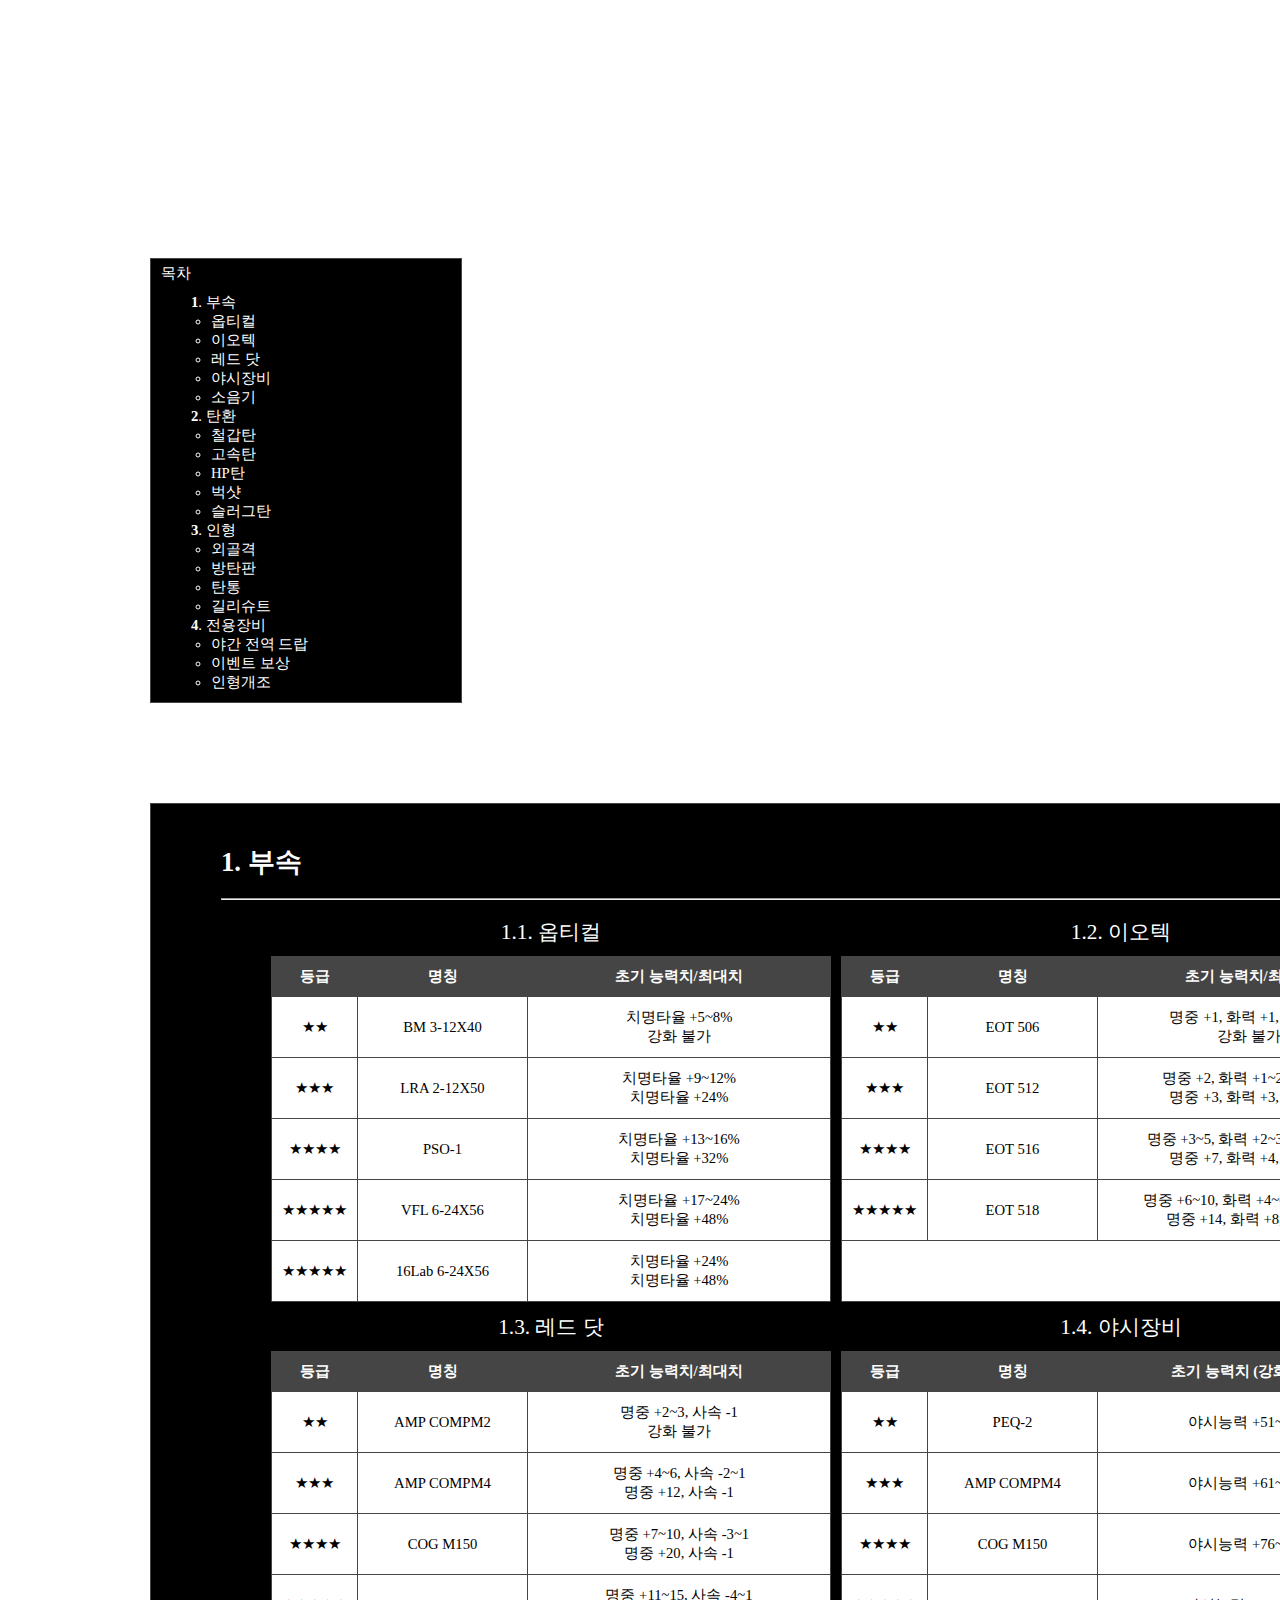
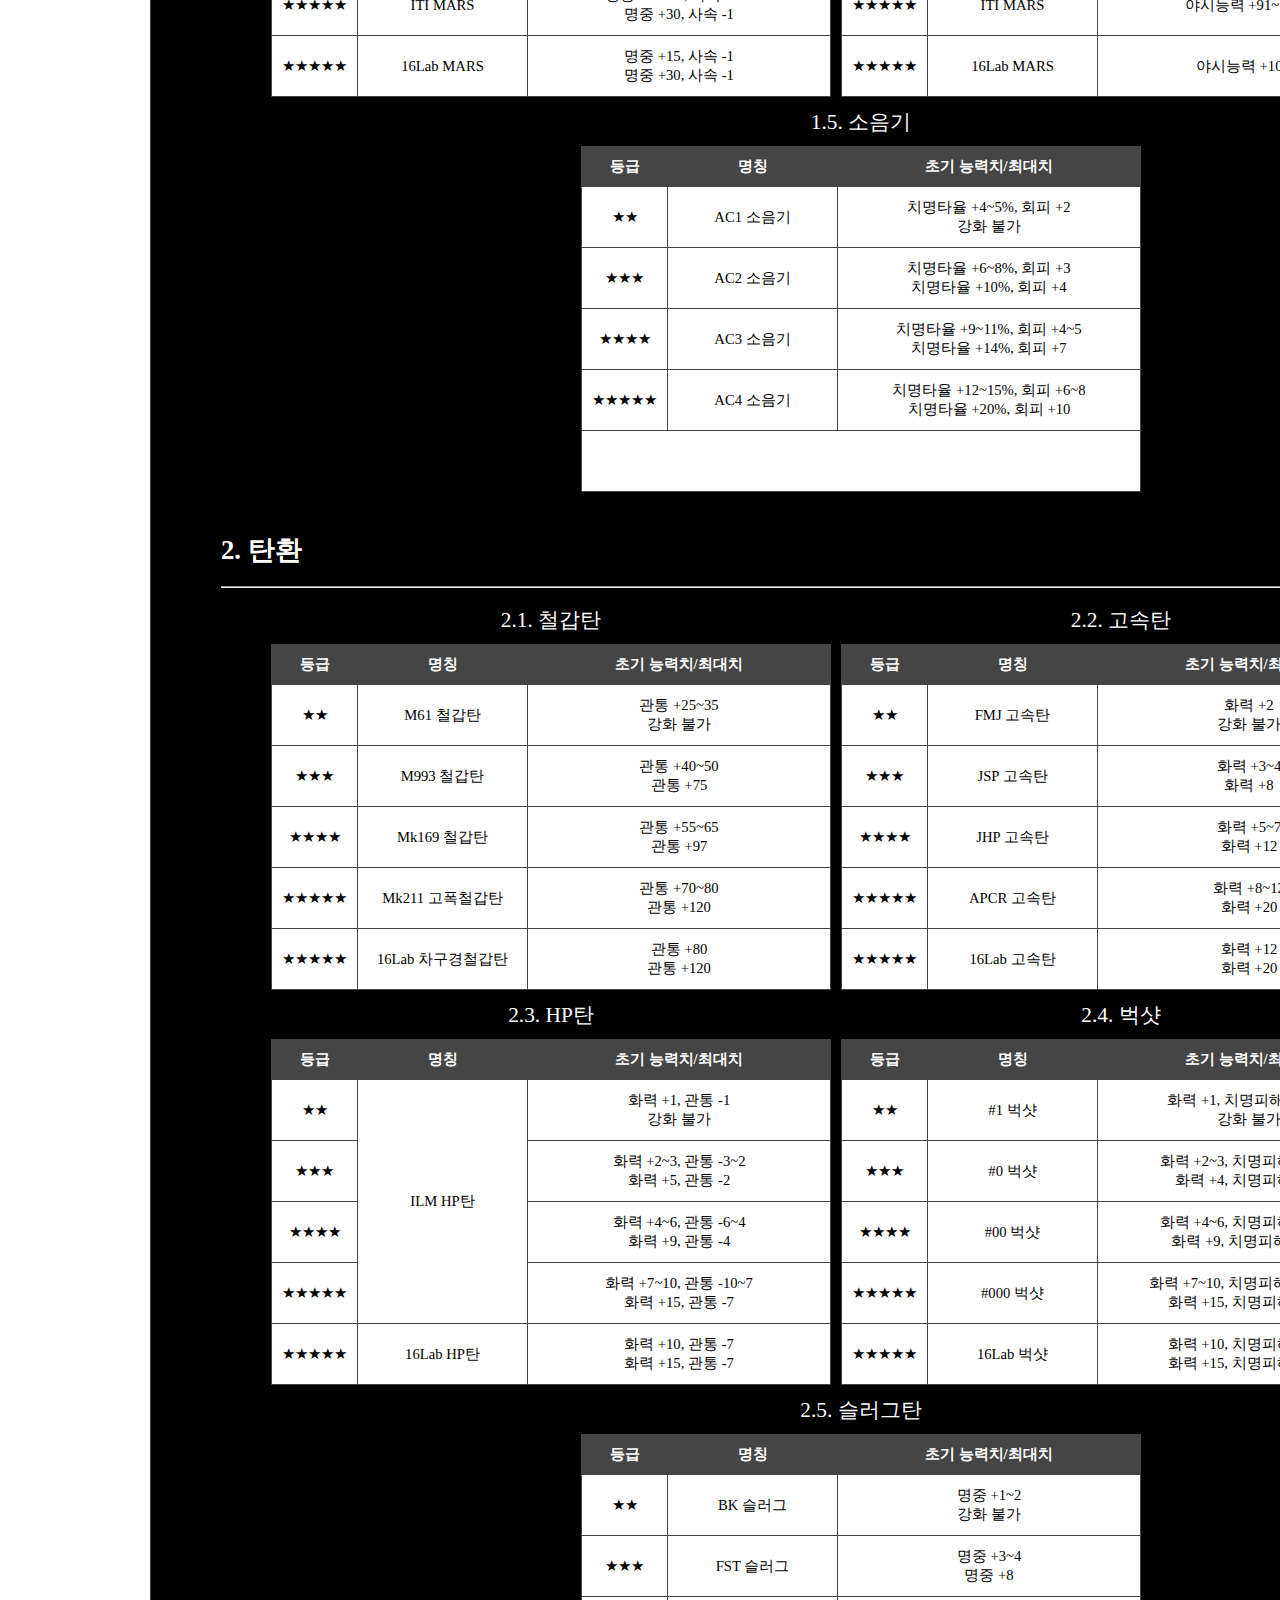
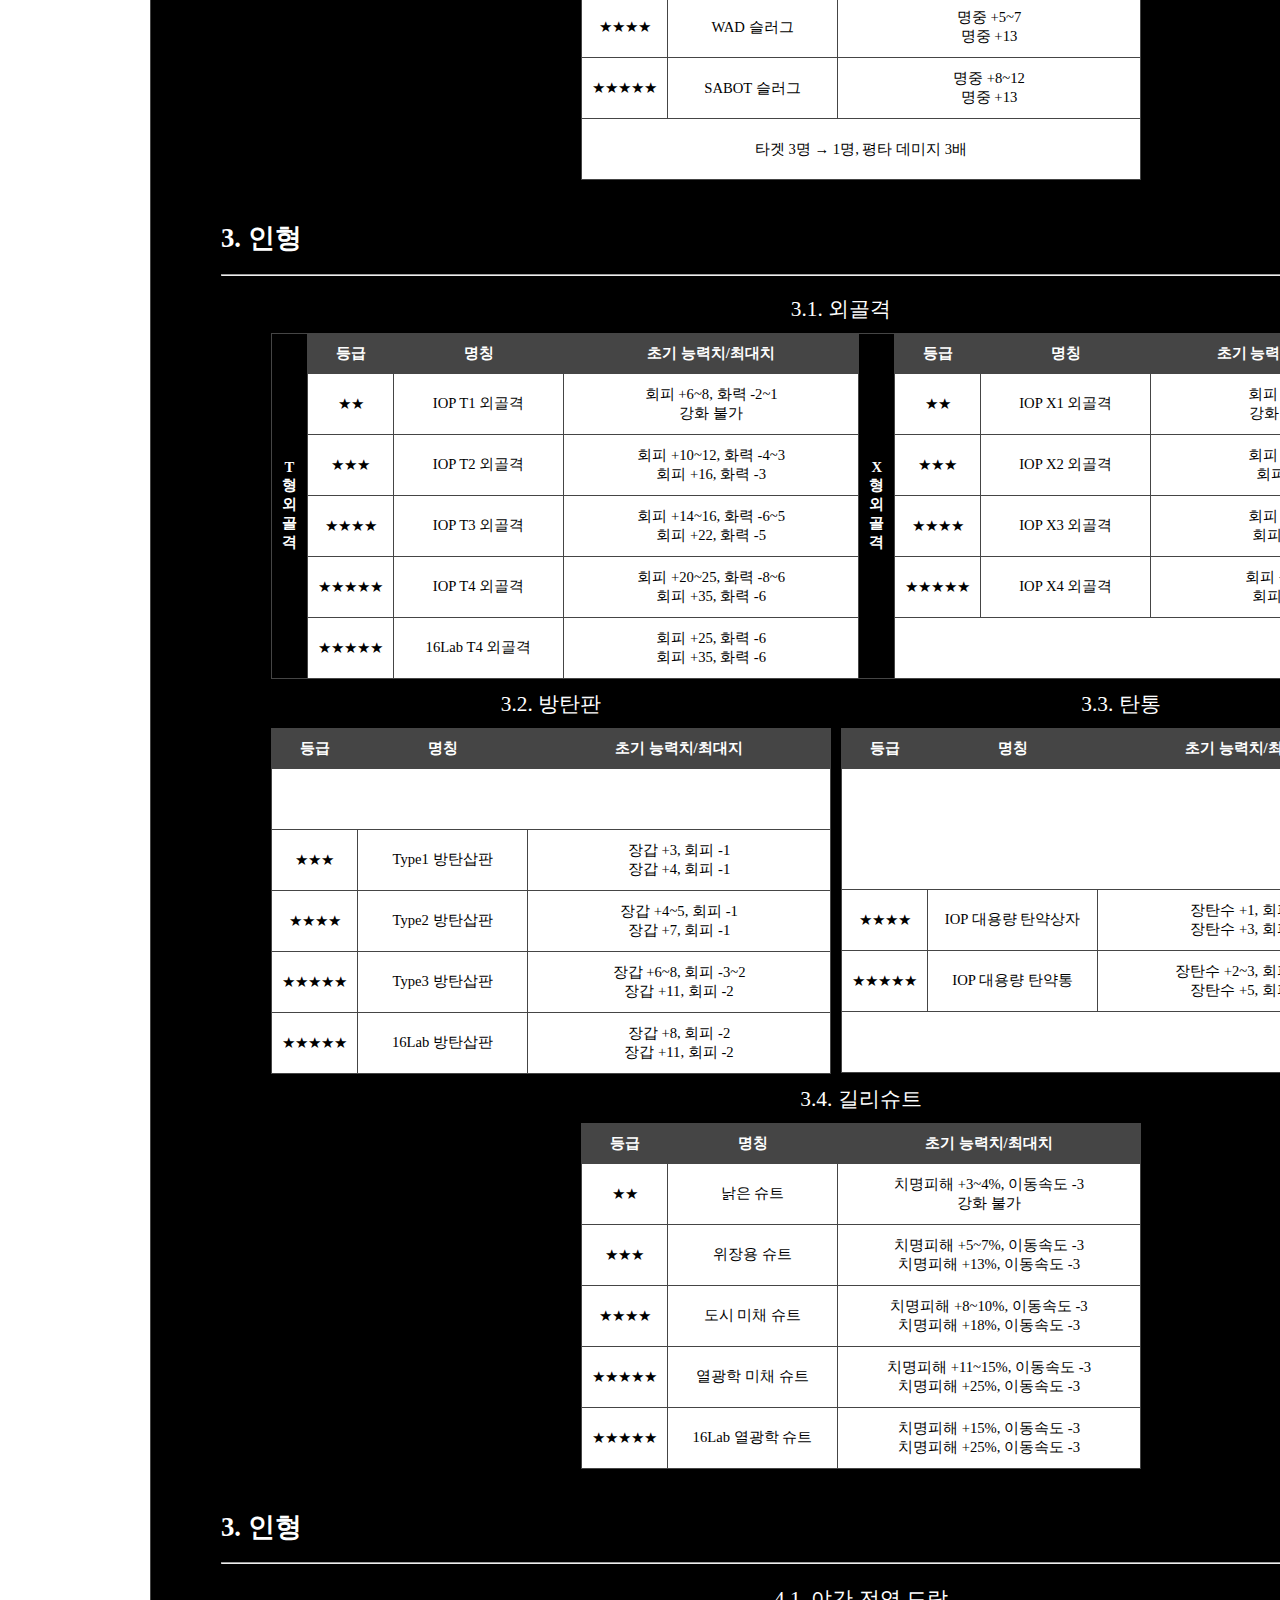
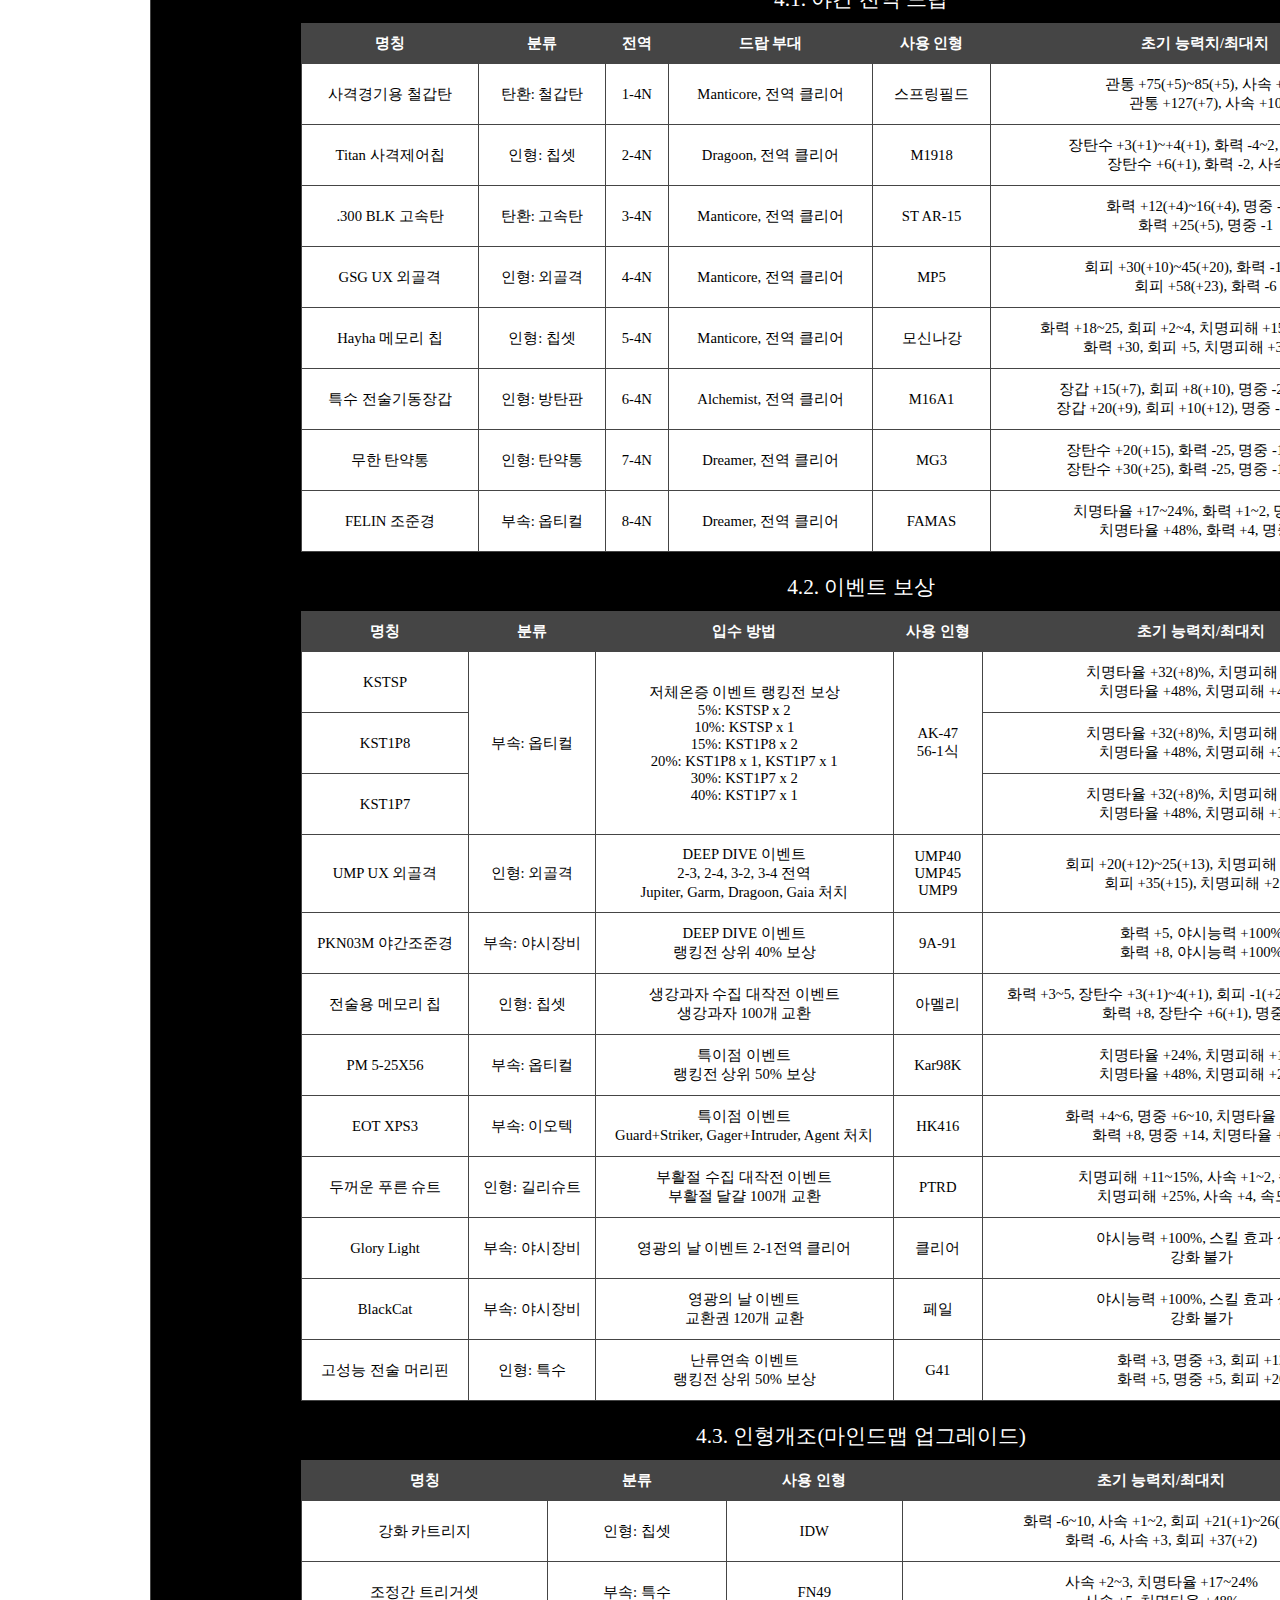
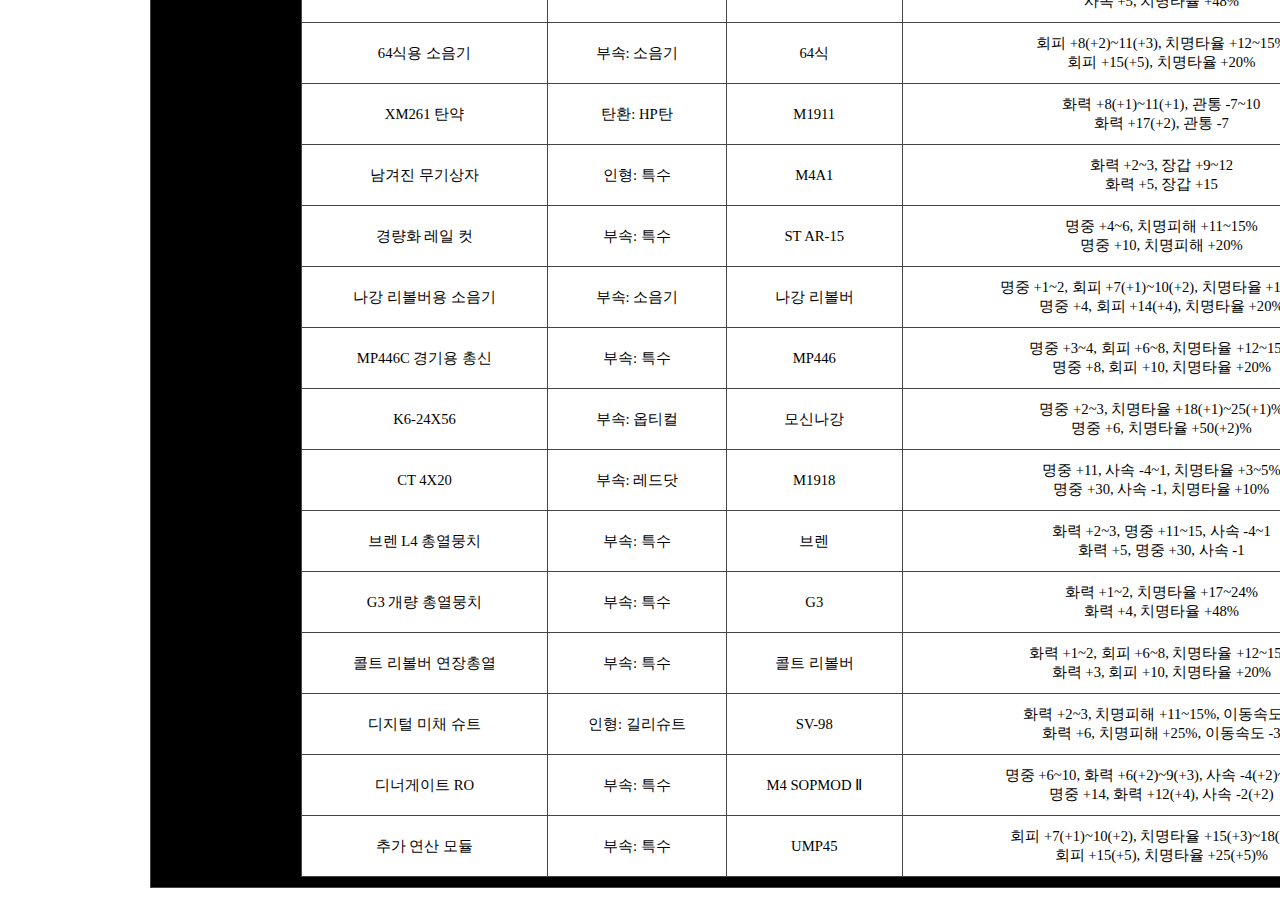
==== src/equip.html @ 1b208172 "Update equip.html" ====
<!DOCTYPE html>
<html>
  <head>
    <title>장비</title>
    <link type="text/css" rel="stylesheet" href="basic.css">
    <link type="text/css" rel="stylesheet" href="frame.css">
    <style>
      table {
        width: 560px;
        margin 10px 30px 10px 30px;
      }
      th.rarity {
        width: 30px;
      }
      th.name {
        width: 150px;
      }
      td {
        height: 40px;
      }
      caption {
        font-size: 16pt;
        tex-align: center;
        caption-side: top;
        padding: 10px;
      }
    </style>
  </head>
  <body>
    <header>
      <a href="https://dlsgk147.github.io/index.html"><img src="https://raw.githubusercontent.com/dlsgk147/dlsgk147.github.io/master/image/title_logo.png" alt=""></a>
    </header>
    <section id="menu">
      <ol>
        <li><a href="https://dlsgk147.github.io/src/info.html">기본 정보</a></li>
        <li><a href="https://dlsgk147.github.io/src/tdoll.html">전술인형</a></li>
        <li><a href="https://dlsgk147.github.io/src/equip.html">장비</a></li>
        <li><a href="https://dlsgk147.github.io/src/fairy.html">요정</a></li>
        <li><a href="https://dlsgk147.github.io/src/hoc.html">중장비부대</a></li>
        <li><a href="https://dlsgk147.github.io/src/manufacture.html">인형제조/장비제조</a></li>
     </ol>
    </section>
    <div id="index">
      목차
      <ol class="list" style="list-style-type: none;">
        <li><a href="#annex">1</a>. 부속</li>
          <ul class="sublist">
            <li>옵티컬</li>
            <li>이오텍</li>
            <li>레드 닷</li>
            <li>야시장비</li>
            <li>소음기</li>
          </ul>
        <li><a href="#ammunition">2</a>. 탄환</li>
          <ul class="sublist">
            <li>철갑탄</li>
            <li>고속탄</li>
            <li>HP탄</li>
            <li>벅샷</li>
            <li>슬러그탄</li>
          </ul>
        <li><a href="#doll">3</a>. 인형</li>
          <ul class="sublist">
            <li>외골격</li>
            <li>방탄판</li>
            <li>탄통</li>
            <li>길리슈트</li>
          </ul>
        <li><a href="#exclusive">4</a>. 전용장비</li>
          <ul class="sublist">
            <li>야간 전역 드랍</li>
            <li>이벤트 보상</li>
            <li>인형개조</li>
          </ul>
      </ol>
    </div>
    <div class="menu">
      <h1 id="annex"><a href="#index" style="font-size: 20pt;">1</a>. 부속</h1>
      <hr>
      <table style="float: left;">
        <caption>1.1. 옵티컬</caption>
        <tr>
          <th class="rarity">등급</th>
          <th class="name">명칭</th>
          <th>초기 능력치/최대치</th>
        </tr>
        <tr>
          <td>★★</td>
          <td>BM 3-12X40</td>
          <td>
            치명타율 +5~8%</br>
            강화 불가
          </td>
        </tr>
        <tr>
          <td>★★★</td>
          <td>LRA 2-12X50</td>
          <td>
            치명타율 +9~12%</br>
            치명타율 +24%
          </td>
        </tr>
        <tr>
          <td>★★★★</td>
          <td>PSO-1</td>
          <td>
            치명타율 +13~16%</br>
            치명타율 +32%
          </td>
        </tr>
        <tr>
          <td>★★★★★</td>
          <td>VFL 6-24X56</td>
          <td>
            치명타율 +17~24%</br>
            치명타율 +48%
          </td>
        </tr>
        <tr>
          <td>★★★★★</td>
          <td>16Lab 6-24X56</td>
          <td>
            치명타율 +24%</br>
            치명타율 +48%
          </td>
        </tr>
      </table>
      <table>
        <caption>1.2. 이오텍</caption>
        <tr>
          <th class="rarity">등급</th>
          <th class="name">명칭</th>
          <th>초기 능력치/최대치</th>
        </tr>
        <tr>
          <td>★★</td>
          <td>EOT 506</td>
          <td>
            명중 +1, 화력 +1, 사속 -1</br>
            강화 불가
          </td>
        </tr>
        <tr>
          <td>★★★</td>
          <td>EOT 512</td>
          <td>
            명중 +2, 화력 +1~2, 사속 -2</br>
            명중 +3, 화력 +3, 사속 -2
          </td>
        </tr>
        <tr>
          <td>★★★★</td>
          <td>EOT 516</td>
          <td>
            명중 +3~5, 화력 +2~3, 사속 -4~3</br>
            명중 +7, 화력 +4, 사속 -3
          </td>
        </tr>
        <tr>
          <td>★★★★★</td>
          <td>EOT 518</td>
          <td>
            명중 +6~10, 화력 +4~6, 사속 -6~4</br>
            명중 +14, 화력 +8, 사속 -4
          </td>
        </tr>
        <tr>
          <td colspan="3"></td>
        </tr>
      </table>
      <table style="clear: both; float: left;">
        <caption>1.3. 레드 닷</caption>
        <tr>
          <th class="rarity">등급</th>
          <th class="name">명칭</th>
          <th>초기 능력치/최대치</th>
        </tr>
        <tr>
          <td>★★</td>
          <td>AMP COMPM2</td>
          <td>
            명중 +2~3, 사속 -1</br>
            강화 불가
          </td>
        </tr>
        <tr>
          <td>★★★</td>
          <td>AMP COMPM4</td>
          <td>
            명중 +4~6, 사속 -2~1</br>
            명중 +12, 사속 -1
          </td>
        </tr>
        <tr>
          <td>★★★★</td>
          <td>COG M150</td>
          <td>
            명중 +7~10, 사속 -3~1</br>
            명중 +20, 사속 -1
          </td>
        </tr>
        <tr>
          <td>★★★★★</td>
          <td>ITI MARS</td>
          <td>
            명중 +11~15, 사속 -4~1</br>
            명중 +30, 사속 -1
          </td>
        </tr>
        <tr>
          <td>★★★★★</td>
          <td>16Lab MARS</td>
          <td>
            명중 +15, 사속 -1</br>
            명중 +30, 사속 -1
          </td>
        </tr>
      </table>
      <table>
        <caption>1.4. 야시장비</caption>
        <tr>
          <th class="rarity">등급</th>
          <th class="name">명칭</th>
          <th>초기 능력치 (강화 불가)</th>
        </tr>
        <tr>
          <td>★★</td>
          <td>PEQ-2</td>
          <td>
            야시능력 +51~55%
          </td>
        </tr>
        <tr>
          <td>★★★</td>
          <td>AMP COMPM4</td>
          <td>
            야시능력 +61~70%
          </td>
        </tr>
        <tr>
          <td>★★★★</td>
          <td>COG M150</td>
          <td>
            야시능력 +76~85%
          </td>
        </tr>
        <tr>
          <td>★★★★★</td>
          <td>ITI MARS</td>
          <td>
            야시능력 +91~100%
          </td>
        </tr>
        <tr>
          <td>★★★★★</td>
          <td>16Lab MARS</td>
          <td>
            야시능력 +100%
          </td>
        </tr>
      </table>
      <table style="clear: both; position: relative; margin: 0 auto;">
        <caption>1.5. 소음기</caption>
        <tr>
          <th class="rarity">등급</th>
          <th class="name">명칭</th>
          <th>초기 능력치/최대치</th>
        </tr>
        <tr>
          <td>★★</td>
          <td>AC1 소음기</td>
          <td>
            치명타율 +4~5%, 회피 +2</br>
            강화 불가
          </td>
        </tr>
        <tr>
          <td>★★★</td>
          <td>AC2 소음기</td>
          <td>
            치명타율 +6~8%, 회피 +3</br>
            치명타율 +10%, 회피 +4
          </td>
        </tr>
        <tr>
          <td>★★★★</td>
          <td>AC3 소음기</td>
          <td>
            치명타율 +9~11%, 회피 +4~5</br>
            치명타율 +14%, 회피 +7
          </td>
        </tr>
        <tr>
           <td>★★★★★</td>
          <td>AC4 소음기</td>
          <td>
            치명타율 +12~15%, 회피 +6~8</br>
            치명타율 +20%, 회피 +10
          </td>
        </tr>
        <tr>
          <td colspan="3"></td>
        </tr>
      </table>
      <h1 id="ammunition"><a href="#index" style="font-size: 20pt;">2</a>. 탄환</h1>
      <hr>
      <table style="float: left;">
        <caption>2.1. 철갑탄</caption>
        <tr>
          <th class="rarity">등급</th>
          <th class="name">명칭</th>
          <th>초기 능력치/최대치</th>
        </tr>
        <tr>
          <td>★★</td>
          <td>M61 철갑탄</td>
          <td>
            관통 +25~35</br>
            강화 불가
          </td>
        </tr>
        <tr>
          <td>★★★</td>
          <td>M993 철갑탄</td>
          <td>
            관통 +40~50</br>
            관통 +75
          </td>
        </tr>
        <tr>
          <td>★★★★</td>
          <td>Mk169 철갑탄</td>
          <td>
            관통 +55~65</br>
            관통 +97
          </td>
        </tr>
        <tr>
          <td>★★★★★</td>
          <td>Mk211 고폭철갑탄</td>
          <td>
            관통 +70~80</br>
            관통 +120
          </td>
        </tr>
        <tr>
          <td>★★★★★</td>
          <td>16Lab 차구경철갑탄</td>
          <td>
            관통 +80</br>
            관통 +120
          </td>
        </tr>
      </table>
      <table>
        <caption>2.2. 고속탄</caption>
        <tr>
          <th class="rarity">등급</th>
          <th class="name">명칭</th>
          <th>초기 능력치/최대치</th>
        </tr>
        <tr>
          <td>★★</td>
          <td>FMJ 고속탄</td>
          <td>
            화력 +2</br>
            강화 불가
          </td>
        </tr>
        <tr>
          <td>★★★</td>
          <td>JSP 고속탄</td>
          <td>
            화력 +3~4</br>
            화력 +8
          </td>
        </tr>
        <tr>
          <td>★★★★</td>
          <td>JHP 고속탄</td>
          <td>
            화력 +5~7</br>
            화력 +12
          </td>
        </tr>
        <tr>
          <td>★★★★★</td>
          <td>APCR 고속탄</td>
          <td>
            화력 +8~12</br>
            화력 +20
          </td>
        </tr>
        <tr>
          <td>★★★★★</td>
          <td>16Lab 고속탄</td>
          <td>
            화력 +12</br>
            화력 +20
          </td>
        </tr>
      </table>
      <table style="clear: both; float: left;">
        <caption>2.3. HP탄</caption>
        <tr>
          <th class="rarity">등급</th>
          <th class="name">명칭</th>
          <th>초기 능력치/최대치</th>
        </tr>
        <tr>
          <td>★★</td>
          <td rowspan="4">ILM HP탄</td>
          <td>
            화력 +1, 관통 -1</br>
            강화 불가
          </td>
        </tr>
        <tr>
          <td>★★★</td>
          <td>
            화력 +2~3, 관통 -3~2</br>
            화력 +5, 관통 -2
          </td>
        </tr>
        <tr>
          <td>★★★★</td>
          <td>
            화력 +4~6, 관통 -6~4</br>
            화력 +9, 관통 -4
          </td>
        </tr>
        <tr>
          <td>★★★★★</td>
          <td>
            화력 +7~10, 관통 -10~7</br>
            화력 +15, 관통 -7
          </td>
        </tr>
        <tr>
          <td>★★★★★</td>
          <td>16Lab HP탄</td>
          <td>
            화력 +10, 관통 -7</br>
            화력 +15, 관통 -7
          </td>
        </tr>
      </table>
      <table>
        <caption>2.4. 벅샷</caption>
        <tr>
          <th class="rarity">등급</th>
          <th class="name">명칭</th>
          <th>초기 능력치/최대치</th>
        </tr>
        <tr>
          <td>★★</td>
          <td>#1 벅샷</td>
          <td>
            화력 +1, 치명피해 +3~4%</br>
            강화 불가
          </td>
        </tr>
        <tr>
          <td>★★★</td>
          <td>#0 벅샷</td>
          <td>
            화력 +2~3, 치명피해 +5~6%</br>
            화력 +4, 치명피해 +9%
          </td>
        </tr>
        <tr>
          <td>★★★★</td>
          <td>#00 벅샷</td>
          <td>
            화력 +4~6, 치명피해 +7~9%</br>
            화력 +9, 치명피해 +14%
          </td>
        </tr>
        <tr>
          <td>★★★★★</td>
          <td>#000 벅샷</td>
          <td>
            화력 +7~10, 치명피해 +10~15%</br>
            화력 +15, 치명피해 +22%
          </td>
        </tr>
        <tr>
          <td>★★★★★</td>
          <td>16Lab 벅샷</td>
          <td>
            화력 +10, 치명피해 +15%</br>
            화력 +15, 치명피해 +22%
          </td>
        </tr>
      </table>
      <table style="clear: both; position: relative; margin: 0 auto;">
        <caption>2.5. 슬러그탄</caption>
        <tr>
          <th class="rarity">등급</th>
          <th class="name">명칭</th>
          <th>초기 능력치/최대치</th>
        </tr>
        <tr>
          <td>★★</td>
          <td>BK 슬러그</td>
          <td>
            명중 +1~2</br>
            강화 불가
          </td>
        </tr>
        <tr>
          <td>★★★</td>
          <td>FST 슬러그</td>
          <td>
            명중 +3~4</br>
            명중 +8
          </td>
        </tr>
        <tr>
          <td>★★★★</td>
          <td>WAD 슬러그</td>
          <td>
            명중 +5~7</br>
            명중 +13
          </td>
        </tr>
        <tr>
           <td>★★★★★</td>
          <td>SABOT 슬러그</td>
          <td>
            명중 +8~12</br>
            명중 +13
          </td>
        </tr>
        <tr>
          <td colspan="3">타겟 3명 → 1명, 평타 데미지 3배</td>
        </tr>
      </table>
      <h1 id="doll"><a href="#index" style="font-size: 20pt;">3</a>. 인형</h1>
      <hr>
      <table style="width: 1140px;">
        <caption>3.1. 외골격</caption>
        <tr>
          <th class="border" rowspan="6" style="width: 10px;">T형 외골격</th>
          <th class="rarity">등급</th>
          <th class="name">명칭</th>
          <th>초기 능력치/최대치</th>
          <th class="border" rowspan="6" style="width: 10px;"> X형 외골격</th>
          <th class="rarity">등급</th>
          <th class="name">명칭</th>
          <th>초기 능력치/최대치</th>
        </tr>
        <tr>
          <td>★★</td>
          <td>IOP T1 외골격</td>
          <td>
            회피 +6~8, 화력 -2~1</br>
            강화 불가
          </td>
          <td>★★</td>
          <td>IOP X1 외골격</td>
          <td>
            회피 +2~3</br>
            강화 불가
          </td>
        </tr>
        <tr>
          <td>★★★</td>
          <td>IOP T2 외골격</td>
          <td>
            회피 +10~12, 화력 -4~3</br>
            회피 +16, 화력 -3
          </td>
          <td>★★★</td>
          <td>IOP X2 외골격</td>
          <td>
            회피 +4~5</br>
            회피 +9
          </td>
        </tr>
        <tr>
          <td>★★★★</td>
          <td>IOP T3 외골격</td>
          <td>
            회피 +14~16, 화력 -6~5</br>
            회피 +22, 화력 -5
          </td>
          <td>★★★★</td>
          <td>IOP X3 외골격</td>
          <td>
            회피 +6~7</br>
            회피 +13
          </td>
        </tr>
        <tr>
          <td>★★★★★</td>
          <td>IOP T4 외골격</td>
          <td>
            회피 +20~25, 화력 -8~6</br>
            회피 +35, 화력 -6
          </td>
          <td>★★★★★</td>
          <td>IOP X4 외골격</td>
          <td>
            회피 +8~12</br>
            회피 +20
          </td>
        </tr>
        <tr>
          <td>★★★★★</td>
          <td>16Lab T4 외골격</td>
          <td>
            회피 +25, 화력 -6</br>
            회피 +35, 화력 -6
          </td>
          <td colspan="3"></td>
        </tr>
      </table>
      <table style="float: left;">
        <caption>3.2. 방탄판</caption>
        <tr>
          <th class="rarity">등급</th>
          <th class="name">명칭</th>
          <th>초기 능력치/최대지</th>
        </tr>
        <tr>
          <td colspan="3"></td>
        </tr>
        <tr>
          <td>★★★</td>
          <td>Type1 방탄삽판</td>
          <td>
            장갑 +3, 회피 -1</br>
            장갑 +4, 회피 -1
          </td>
        </tr>
        <tr>
          <td>★★★★</td>
          <td>Type2 방탄삽판</td>
          <td>
            장갑 +4~5, 회피 -1</br>
            장갑 +7, 회피 -1
          </td>
        </tr>
        <tr>
          <td>★★★★★</td>
          <td>Type3 방탄삽판</td>
          <td>
            장갑 +6~8, 회피 -3~2</br>
            장갑 +11, 회피 -2
          </td>
        </tr>
        <tr>
          <td>★★★★★</td>
          <td>16Lab 방탄삽판</td>
          <td>
            장갑 +8, 회피 -2</br>
            장갑 +11, 회피 -2
          </td>
        </tr>
      </table>
      <table>
        <caption>3.3. 탄통</caption>
        <tr>
          <th class="rarity">등급</th>
          <th class="name">명칭</th>
          <th>초기 능력치/최대치</th>
        </tr>
        <tr>
          <td colspan="3" style="border-bottom: none;"></td>
        </tr>
        <tr>
          <td colspan="3" style="border-top: none;"></td>
        </tr>
        <tr>
          <td>★★★★</td>
          <td>IOP 대용량 탄약상자</td>
          <td>
            장탄수 +1, 회피 -1</br>
            장탄수 +3, 회피 -1
          </td>
        </tr>
        <tr>
          <td>★★★★★</td>
          <td>IOP 대용량 탄약통</td>
          <td>
            장탄수 +2~3, 회피 -3~2</br>
            장탄수 +5, 회피 -2
          </td>
        </tr>
        <tr>
          <td colspan="3"></td>
        </tr>
      </table>
      <table style="clear: both; position: relative; margin: 0 auto;">
        <caption>3.4. 길리슈트</caption>
        <tr>
          <th class="rarity">등급</th>
          <th class="name">명칭</th>
          <th>초기 능력치/최대치</th>
        </tr>
        <tr>
          <td>★★</td>
          <td>낡은 슈트</td>
          <td>
            치명피해 +3~4%, 이동속도 -3</br>
            강화 불가
          </td>
        </tr>
        <tr>
          <td>★★★</td>
          <td>위장용 슈트</td>
          <td>
            치명피해 +5~7%, 이동속도 -3</br>
            치명피해 +13%, 이동속도 -3
          </td>
        </tr>
        <tr>
          <td>★★★★</td>
          <td>도시 미채 슈트</td>
          <td>
            치명피해 +8~10%, 이동속도 -3</br>
            치명피해 +18%, 이동속도 -3
          </td>
        </tr>
        <tr>
           <td>★★★★★</td>
          <td>열광학 미채 슈트</td>
          <td>
            치명피해 +11~15%, 이동속도 -3</br>
            치명피해 +25%, 이동속도 -3
          </td>
        </tr>
        <tr>
          <td>★★★★★</td>
          <td>16Lab 열광학 슈트</td>
          <td>
            치명피해 +15%, 이동속도 -3</br>
            치명피해 +25%, 이동속도 -3
        </tr>
      </table>
      <h1 id="exclusive"><a href="#index" style="font-size: 20pt;">3</a>. 인형</h1>
      <hr>
      <table style="clear: both; width: 1120px; margin: 10px auto">
        <caption>4.1. 야간 전역 드랍</caption>
        <tr>
          <th>명칭</th>
          <th>분류</th>
          <th>전역</th>
          <th>드랍 부대</th>
          <th>사용 인형</th>
          <th>초기 능력치/최대치</th>
        </tr>
        <tr>
          <td>사격경기용 철갑탄</td>
          <td>탄환: 철갑탄</td>
          <td>1-4N</td>
          <td>Manticore, 전역 클리어</td>
          <td>스프링필드</td>
          <td>
            관통 +75(+5)~85(+5), 사속 +1~8</br>
            관통 +127(+7), 사속 +10
          </td>
        </tr>
        <tr>
          <td>Titan 사격제어칩</td>
          <td>인형: 칩셋</td>
          <td>2-4N</td>
          <td>Dragoon, 전역 클리어</td>
          <td>M1918</td>
          <td>
            장탄수 +3(+1)~+4(+1), 화력 -4~2, 사속 -8~1</br>
            장탄수 +6(+1), 화력 -2, 사속 -1
          </td>
        </tr>
        <tr>
          <td>.300 BLK 고속탄</td>
          <td>탄환: 고속탄</td>
          <td>3-4N</td>
          <td>Manticore, 전역 클리어</td>
          <td>ST AR-15</td>
          <td>
            화력 +12(+4)~16(+4), 명중 -5~1</br>
            화력 +25(+5), 명중 -1
          </td>
        </tr>
        <tr>
          <td>GSG UX 외골격</td>
          <td>인형: 외골격</td>
          <td>4-4N</td>
          <td>Manticore, 전역 클리어</td>
          <td>MP5</td>
          <td>
            회피 +30(+10)~45(+20), 화력 -10(-2)~6</br>
            회피 +58(+23), 화력 -6
          </td>
        </tr>
        <tr>
          <td>Hayha 메모리 칩</td>
          <td>인형: 칩셋</td>
          <td>5-4N</td>
          <td>Manticore, 전역 클리어</td>
          <td>모신나강</td>
          <td>
            화력 +18~25, 회피 +2~4, 치명피해 +15(+4)~20(+5)%</br>
            화력 +30, 회피 +5, 치명피해 +30(+5)%
          </td>
        </tr>
        <tr>
          <td>특수 전술기동장갑</td>
          <td>인형: 방탄판</td>
          <td>6-4N</td>
          <td>Alchemist, 전역 클리어</td>
          <td>M16A1</td>
          <td>
            장갑 +15(+7), 회피 +8(+10), 명중 -20, 사속 -10</br>
            장갑 +20(+9), 회피 +10(+12), 명중 -20, 사속 -10
          </td>
        </tr>
        <tr>
          <td>무한 탄약통</td>
          <td>인형: 탄약통</td>
          <td>7-4N</td>
          <td>Dreamer, 전역 클리어</td>
          <td>MG3</td>
          <td>
            장탄수 +20(+15), 화력 -25, 명중 -10, 회피 -2</br>
            장탄수 +30(+25), 화력 -25, 명중 -10, 회피 -2
          </td>
        </tr>
        <tr>
          <td>FELIN 조준경</td>
          <td>부속: 옵티컬</td>
          <td>8-4N</td>
          <td>Dreamer, 전역 클리어</td>
          <td>FAMAS</td>
          <td>
            치명타율 +17~24%, 화력 +1~2, 명중 +1~2</br>
            치명타율 +48%, 화력 +4, 명중 +4
          </td>
        </tr>
      </table>
      <table style="clear: both; width: 1120px; margin: 10px auto">
        <caption>4.2. 이벤트 보상</caption>
        <tr>
          <th>명칭</th>
          <th>분류</th>
          <th>입수 방법</th>
          <th>사용 인형</th>
          <th>초기 능력치/최대치</th>
        </tr>
        <tr>
          <td>KSTSP</td>
          <td rowspan="3">부속: 옵티컬</td>
          <td rowspan="3">
            저체온증 이벤트 랭킹전 보상</br>
            5%: KSTSP x 2</br>
            10%: KSTSP x 1</br>
            15%: KST1P8 x 2</br>
            20%: KST1P8 x 1, KST1P7 x 1</br>
            30%: KST1P7 x 2</br>
            40%: KST1P7 x 1
          </td>
          <td rowspan="3">
            AK-47</br>
            56-1식
          </td>
          <td>
            치명타율 +32(+8)%, 치명피해 +40%</br>
            치명타율 +48%, 치명피해 +44%
          </td>
        </tr>
        <tr>
          <td>KST1P8</td>
          <td>
            치명타율 +32(+8)%, 치명피해 +25%</br>
            치명타율 +48%, 치명피해 +30%
          </td>
        </tr>
        <tr>
          <td>KST1P7</td>
          <td>
            치명타율 +32(+8)%, 치명피해 +10%</br>
            치명타율 +48%, 치명피해 +15%
          </td>
        </tr>
        <tr>
          <td>UMP UX 외골격</td>
          <td>인형: 외골격</td>
          <td>
            DEEP DIVE 이벤트</br>
            2-3, 2-4, 3-2, 3-4 전역</br>
            Jupiter, Garm, Dragoon, Gaia 처치
          </td>
          <td>
            UMP40</br>
            UMP45</br>
            UMP9
          </td>
          <td>
            회피 +20(+12)~25(+13), 치명피해 +11~15%</br>
            회피 +35(+15), 치명피해 +25%
          </td>
        </tr>
        <tr>
          <td>PKN03M 야간조준경</td>
          <td>부속: 야시장비</td>
          <td>
            DEEP DIVE 이벤트</br>
            랭킹전 상위 40% 보상
          </td>
          <td>9A-91</td>
          <td>
            화력 +5, 야시능력 +100%</br>
            화력 +8, 야시능력 +100%
          </td>
        </tr>
        <tr>
          <td>전술용 메모리 칩</td>
          <td>인형: 칩셋</td>
          <td>
            생강과자 수집 대작전 이벤트</br>
            생강과자 100개 교환
          </td>
          <td>아멜리</td>
          <td>
            화력 +3~5, 장탄수 +3(+1)~4(+1), 회피 -1(+2)~0(+2), 명중 -5~3</br>
            화력 +8, 장탄수 +6(+1), 명중 -3
          </td>
        </tr>
        <tr>
          <td>PM 5-25X56</td>
          <td>부속: 옵티컬</td>
          <td>
            특이점 이벤트</br>
            랭킹전 상위 50% 보상
          </td>
          <td>Kar98K</td>
          <td>
            치명타율 +24%, 치명피해 +10%</br>
            치명타율 +48%, 치명피해 +20%
          </td>
        </tr>
        <tr>
          <td>EOT XPS3</td>
          <td>부속: 이오텍</td>
          <td>
            특이점 이벤트</br>
            Guard+Striker, Gager+Intruder, Agent 처치
          </td>
          <td>HK416</td>
          <td>
            화력 +4~6, 명중 +6~10, 치명타율 +12~15%</br>
            화력 +8, 명중 +14, 치명타율 +25%
          </td>
        </tr>
        <tr>
          <td>두꺼운 푸른 슈트</td>
          <td>인형: 길리슈트</td>
          <td>
            부활절 수집 대작전 이벤트</br>
            부활절 달걀 100개 교환
          </td>
          <td>PTRD</td>
          <td>
            치명피해 +11~15%, 사속 +1~2, 속도 -3</br>
            치명피해 +25%, 사속 +4, 속도 -3
          </td>
        </tr>
        <tr>
          <td>Glory Light</td>
          <td>부속: 야시장비</td>
          <td>영광의 날 이벤트 2-1전역 클리어</td>
          <td>클리어</td>
          <td>
            야시능력 +100%, 스킬 효과 상승</br>
            강화 불가
          </td>
        </tr>
        <tr>
          <td>BlackCat</td>
          <td>부속: 야시장비</td>
          <td>
            영광의 날 이벤트</br>
            교환권 120개 교환
          </td>
          <td>페일</td>
          <td>
            야시능력 +100%, 스킬 효과 상승</br>
            강화 불가
          </td>
        </tr>
        <tr>
          <td>고성능 전술 머리핀</td>
          <td>인형: 특수</td>
          <td>
            난류연속 이벤트</br>
            랭킹전 상위 50% 보상
          </td>
          <td>G41</td>
          <td>
            화력 +3, 명중 +3, 회피 +12</br>
            화력 +5, 명중 +5, 회피 +20
          </td>
        </tr>
      </table>
      <table style="clear: both; width: 1120px; margin: 10px auto">
        <caption>4.3. 인형개조(마인드맵 업그레이드)</caption>
        <tr>
          <th>명칭</th>
          <th>분류</th>
          <th>사용 인형</th>
          <th>초기 능력치/최대치</th>
        </tr>
        <tr>
          <td>강화 카트리지</td>
          <td>인형: 칩셋</td>
          <td>IDW</td>
          <td>
            화력 -6~10, 사속 +1~2, 회피 +21(+1)~26(+1)</br>
            화력 -6, 사속 +3, 회피 +37(+2)
          </td>
        </tr>
        <tr>
          <td>조정간 트리거셋</td>
          <td>부속: 특수</td>
          <td>FN49</td>
          <td>
            사속 +2~3, 치명타율 +17~24%</br>
            사속 +5, 치명타율 +48%
          </td>
        </tr>
        <tr>
          <td>64식용 소음기</td>
          <td>부속: 소음기</td>
          <td>64식</td>
          <td>
            회피 +8(+2)~11(+3), 치명타율 +12~15%</br>
            회피 +15(+5), 치명타율 +20%
          </td>
        </tr>
        <tr>
          <td>XM261 탄약</td>
          <td>탄환: HP탄</td>
          <td>M1911</td>
          <td>
            화력 +8(+1)~11(+1), 관통 -7~10</br>
            화력 +17(+2), 관통 -7
          </td>
        </tr>
        <tr>
          <td>남겨진 무기상자</td>
          <td>인형: 특수</td>
          <td>M4A1</td>
          <td>
            화력 +2~3, 장갑 +9~12</br>
            화력 +5, 장갑 +15
          </td>
        </tr>
        <tr>
          <td>경량화 레일 컷</td>
          <td>부속: 특수</td>
          <td>ST AR-15</td>
          <td>
            명중 +4~6, 치명피해 +11~15%</br>
            명중 +10, 치명피해 +20%
          </td>
        </tr>
        <tr>
          <td>나강 리볼버용 소음기</td>
          <td>부속: 소음기</td>
          <td>나강 리볼버</td>
          <td>
            명중 +1~2, 회피 +7(+1)~10(+2), 치명타율 +12~15%</br>
            명중 +4, 회피 +14(+4), 치명타율 +20%
          </td>
        </tr>
        <tr>
          <td>MP446C 경기용 총신</td>
          <td>부속: 특수</td>
          <td>MP446</td>
          <td>
            명중 +3~4, 회피 +6~8, 치명타율 +12~15%</br>
            명중 +8, 회피 +10, 치명타율 +20%
          </td>
        </tr>
        <tr>
          <td>K6-24X56</td>
          <td>부속: 옵티컬</td>
          <td>모신나강</td>
          <td>
            명중 +2~3, 치명타율 +18(+1)~25(+1)%</br>
            명중 +6, 치명타율 +50(+2)%
          </td>
        </tr>
        <tr>
          <td>CT 4X20</td>
          <td>부속: 레드닷</td>
          <td>M1918</td>
          <td>
            명중 +11, 사속 -4~1, 치명타율 +3~5%</br>
            명중 +30, 사속 -1, 치명타율 +10%
          </td>
        </tr>
        <tr>
          <td>브렌 L4 총열뭉치</td>
          <td>부속: 특수</td>
          <td>브렌</td>
          <td>
            화력 +2~3, 명중 +11~15, 사속 -4~1</br>
            화력 +5, 명중 +30, 사속 -1
          </td>
        </tr>
        <tr>
          <td>G3 개량 총열뭉치</td>
          <td>부속: 특수</td>
          <td>G3</td>
          <td>
            화력 +1~2, 치명타율 +17~24%</br>
            화력 +4, 치명타율 +48%
          </td>
        </tr>
        <tr>
          <td>콜트 리볼버 연장총열</td>
          <td>부속: 특수</td>
          <td>콜트 리볼버</td>
          <td>
            화력 +1~2, 회피 +6~8, 치명타율 +12~15%</br>
            화력 +3, 회피 +10, 치명타율 +20%
          </td>
        </tr>
        <tr>
          <td>디지털 미채 슈트</td>
          <td>인형: 길리슈트</td>
          <td>SV-98</td>
          <td>
            화력 +2~3, 치명피해 +11~15%, 이동속도 -3</br>
            화력 +6, 치명피해 +25%, 이동속도 -3
          </td>
        </tr>
        <tr>
          <td>디너게이트 RO</td>
          <td>부속: 특수</td>
          <td>M4 SOPMOD Ⅱ</td>
          <td>
            명중 +6~10, 화력 +6(+2)~9(+3), 사속 -4(+2)~2(+2)</br>
            명중 +14, 화력 +12(+4), 사속 -2(+2)
          </td>
        </tr>
        <tr>
          <td>추가 연산 모듈</td>
          <td>부속: 특수</td>
          <td>UMP45</td>
          <td>
            회피 +7(+1)~10(+2), 치명타율 +15(+3)~18(+3)%</br>
            회피 +15(+5), 치명타율 +25(+5)%
          </td>
        </tr>
      </table>
    </div>
  </body>
</html>
---- src/basic.css ----
header {
  margin-top: 50px;
  margin-botton: 50px;
  margin-left: 10px;
  float: left;
}
#menu {
  background-image: url('https://raw.githubusercontent.com/dlsgk147/dlsgk147.github.io/master/image/menu_bground.png');
  width: 100%;
  min-width: 1250px;
  height: 218px;
}
  #menu ol {
  position: absolute;
  margin: 80px;
  padding: 10px;
  white-space: nowrap;
  display: inline;
}
  #menu ol li {
  margin: 10px;
  padding: 10px;
  display: table-cell;
  vertical-align: middle;
  font-size: 16pt;
}
  #menu ol li a {
  text-decoration: none;
  font-weight: bold;
  padding: 20px;
  font-size: 16pt;
}
  #menu ol li a:hover {
  color: rgb(255,180,0);
  text-decoration: none;
  font-weight: bold;
  padding: 20px;
}
body {
  background-image: url('https://raw.githubusercontent.com/dlsgk147/dlsgk147.github.io/master/image/bground.jpg');
  background-repeat: repeat;
  background-attachment: scroll;
  margin-left: 50px;
  margin-top: -10px;
}
* {
  color: rgb(255,255,255);
  font-size: 11pt;
  font-family: "THE정고딕120", "Times New Roman", sans-serif;
}
---- src/frame.css ----
table {
        border-collapse: collapse;
        margin-left: 50px;
        margin-right: 10px;
        margin-botton: 10px;
        text-align: center;
        border: 1px solid rgb(69,69,69);
      }
      th {
        padding: 10px;
        background-color: rgb(69,69,69);
        border: none;
      }
      .border {
        background-color: rgb(0,0,0);
        border: 1px solid rgb(69,69,69);
      }
      td {
        background-color: rgb(255,255,255);
        border: 1px solid rgb(69,69,69);
        color: rgb(0,0,0);
        padding: 10px;
      }
      p {
        margin-top: 10px;
        margin-bottom: 40px;
        padding-left: 20px;
      }
      p[class="details"] {
        padding-left: 40px;
        margin-bottom: 10px;
      }
      div[id="index"] {
        border: 1px solid rgb(69,69,69);
        background-color: rgb(0,0,0);
        position: relative;
        margin: 50px 10px 10px 100px;
        padding-top: 5px;
        padding-left: 10px;
        width: 300px;
      }
      .list {
        list-style-type: none;
        margin: 10px 0px 10px 0px;
        padding-left: 30px;
      }
      .sublist {
        list-style-type: circle;
        padding-left: 20px;
      }
      .menu {
        border: 1px solid rgb(69,69,69);
        background-color: rgb(0,0,0);
        margin: 100px 10px 10px 100px;
        padding-left: 70px;
        padding-right: 70px;
        width: 1280px;
      }
      h1 {
        margin-top: 40px;
        font-weight: bold;
        font-size: 20pt;
      }
      h2 {
        font-size: 16pt;
        padding-left: 20px;
      }
      a {
        text-decoration: none;
        font-weight: bold;
      }
      a:hover {
        color: rgb(255,180,0);
        text-decoration: none;
      }
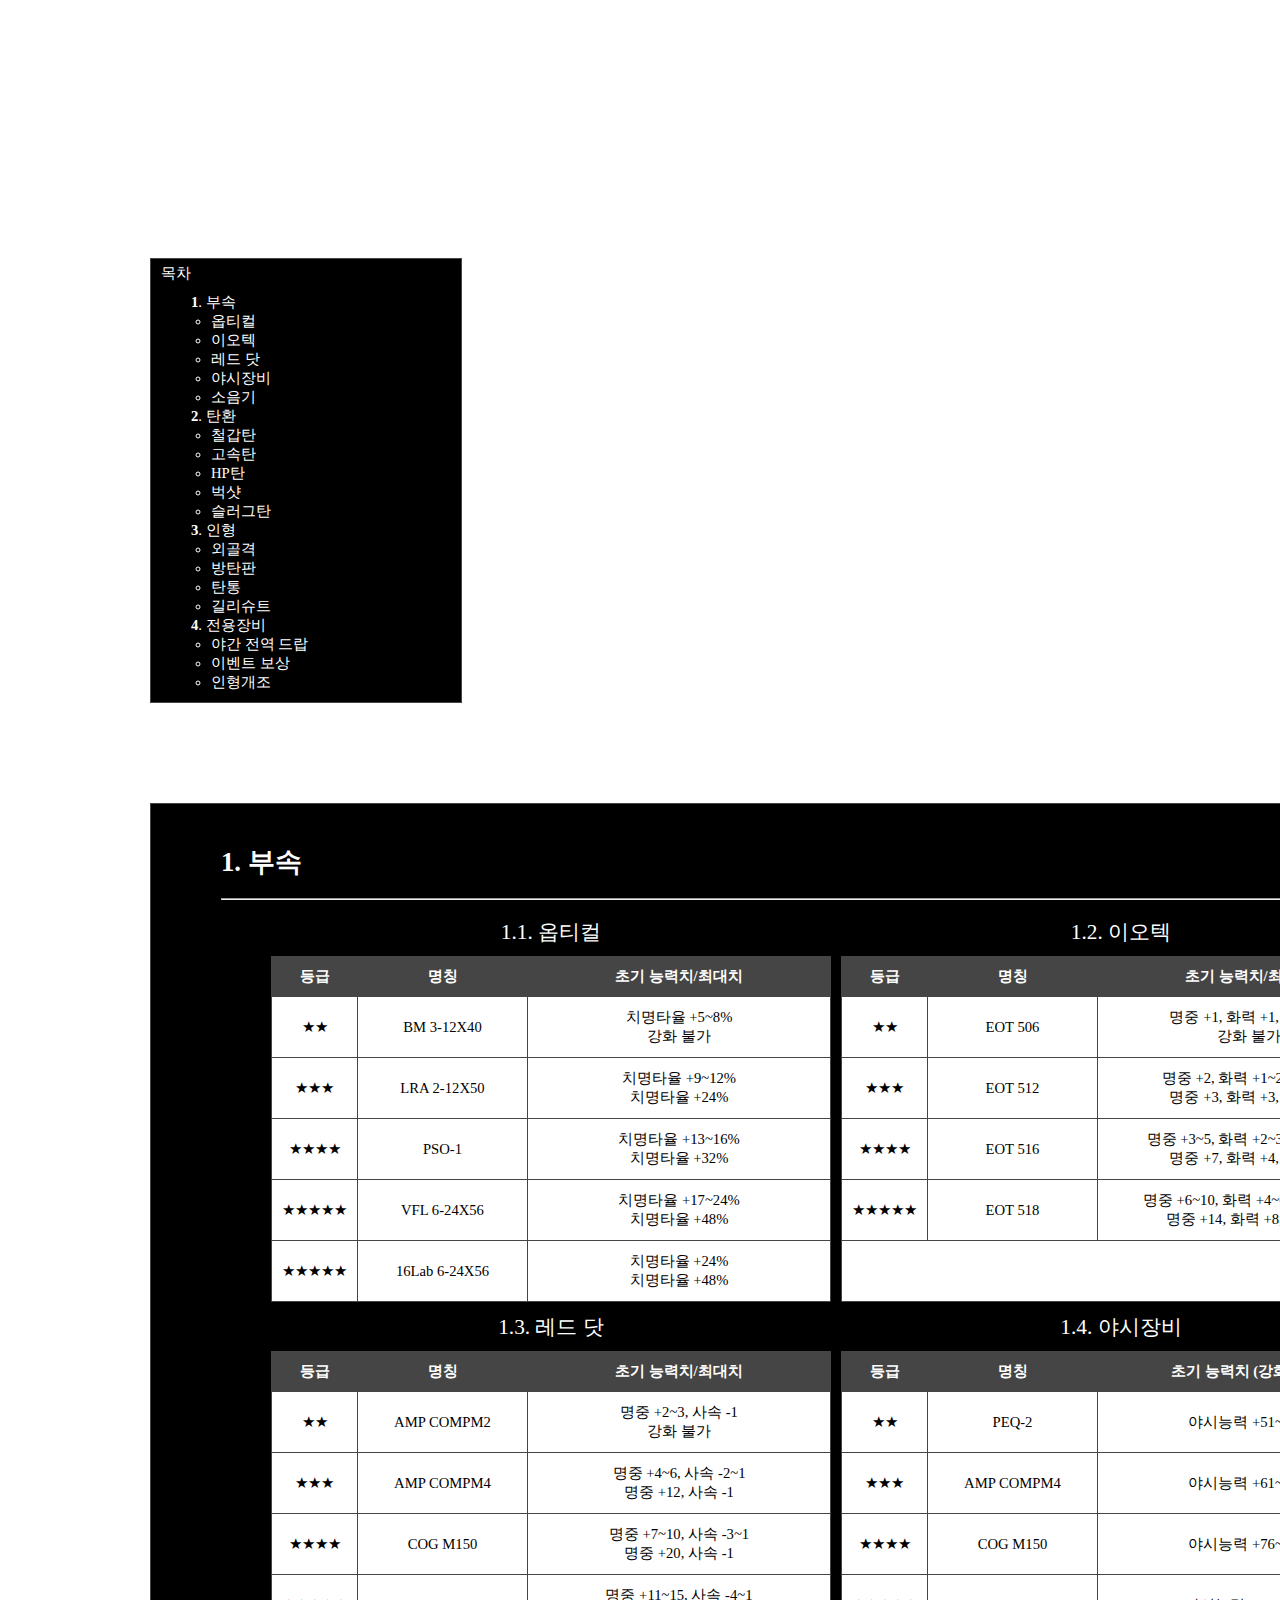
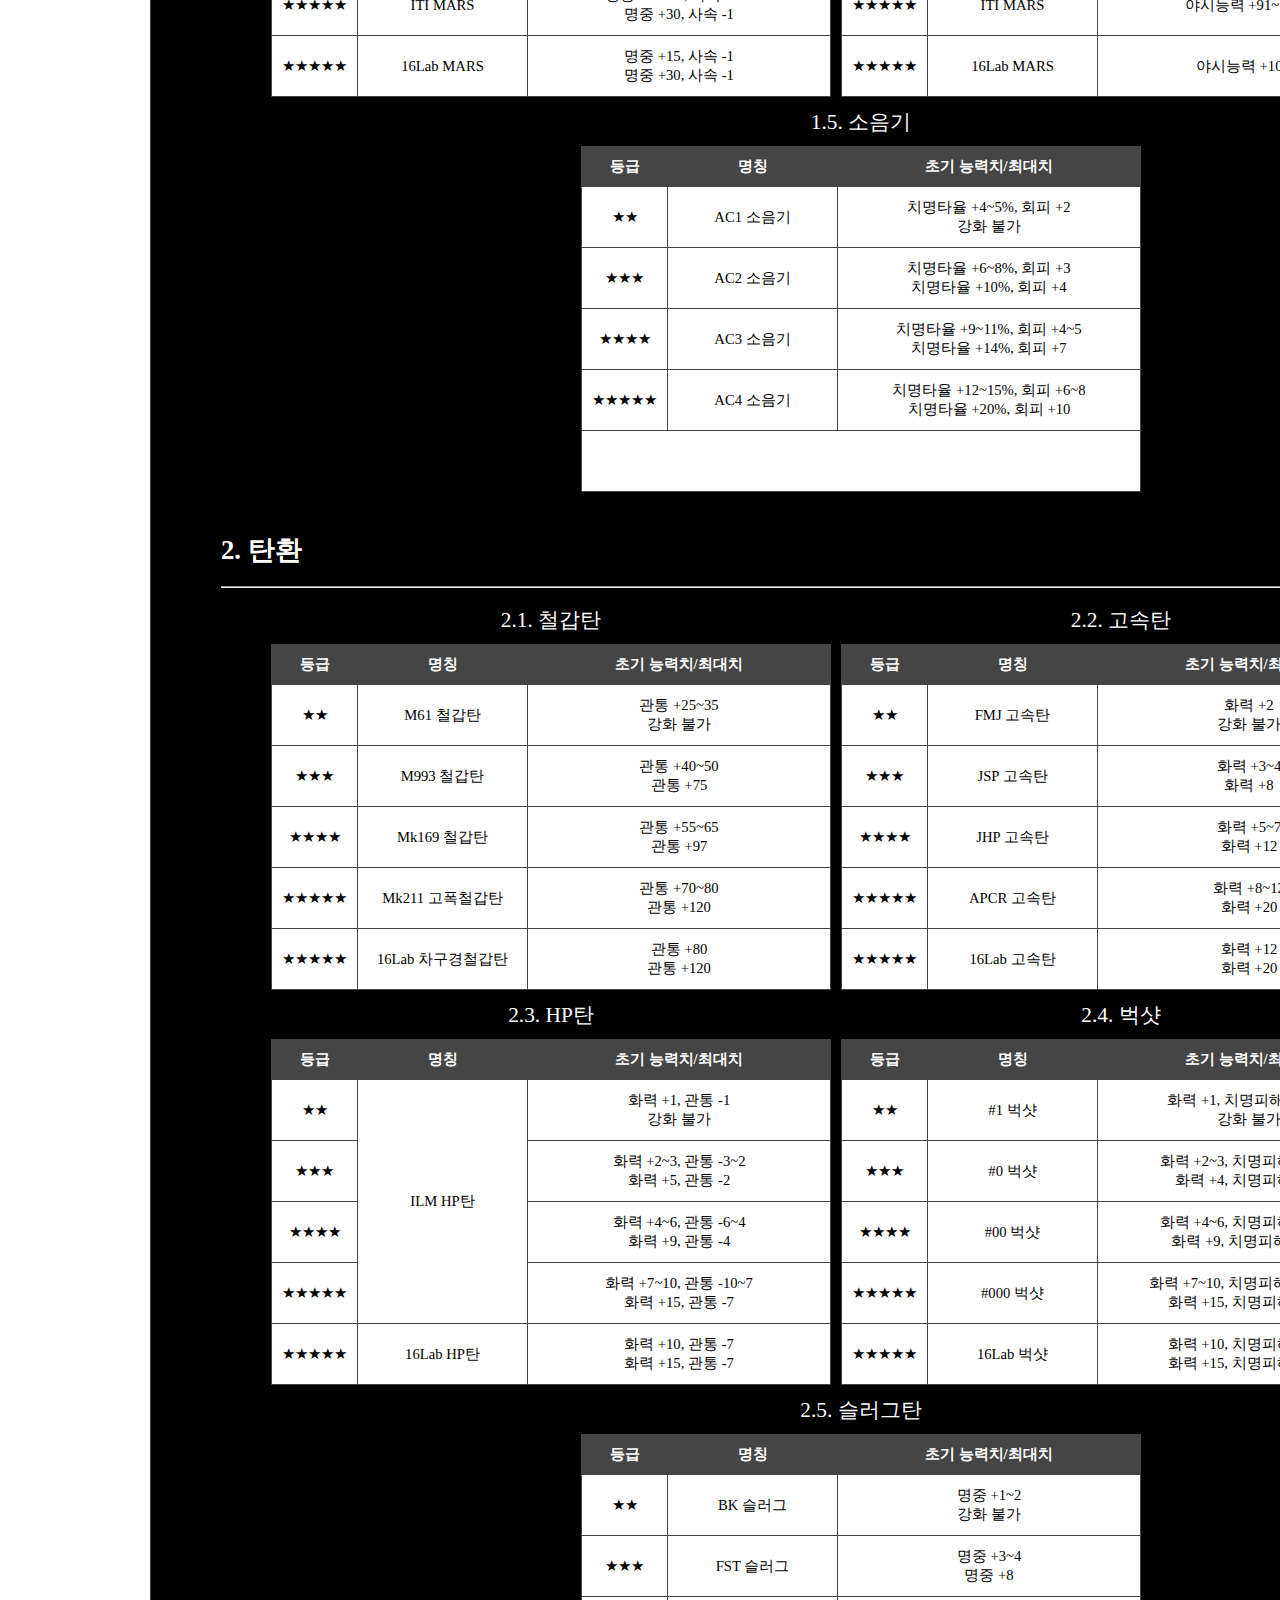
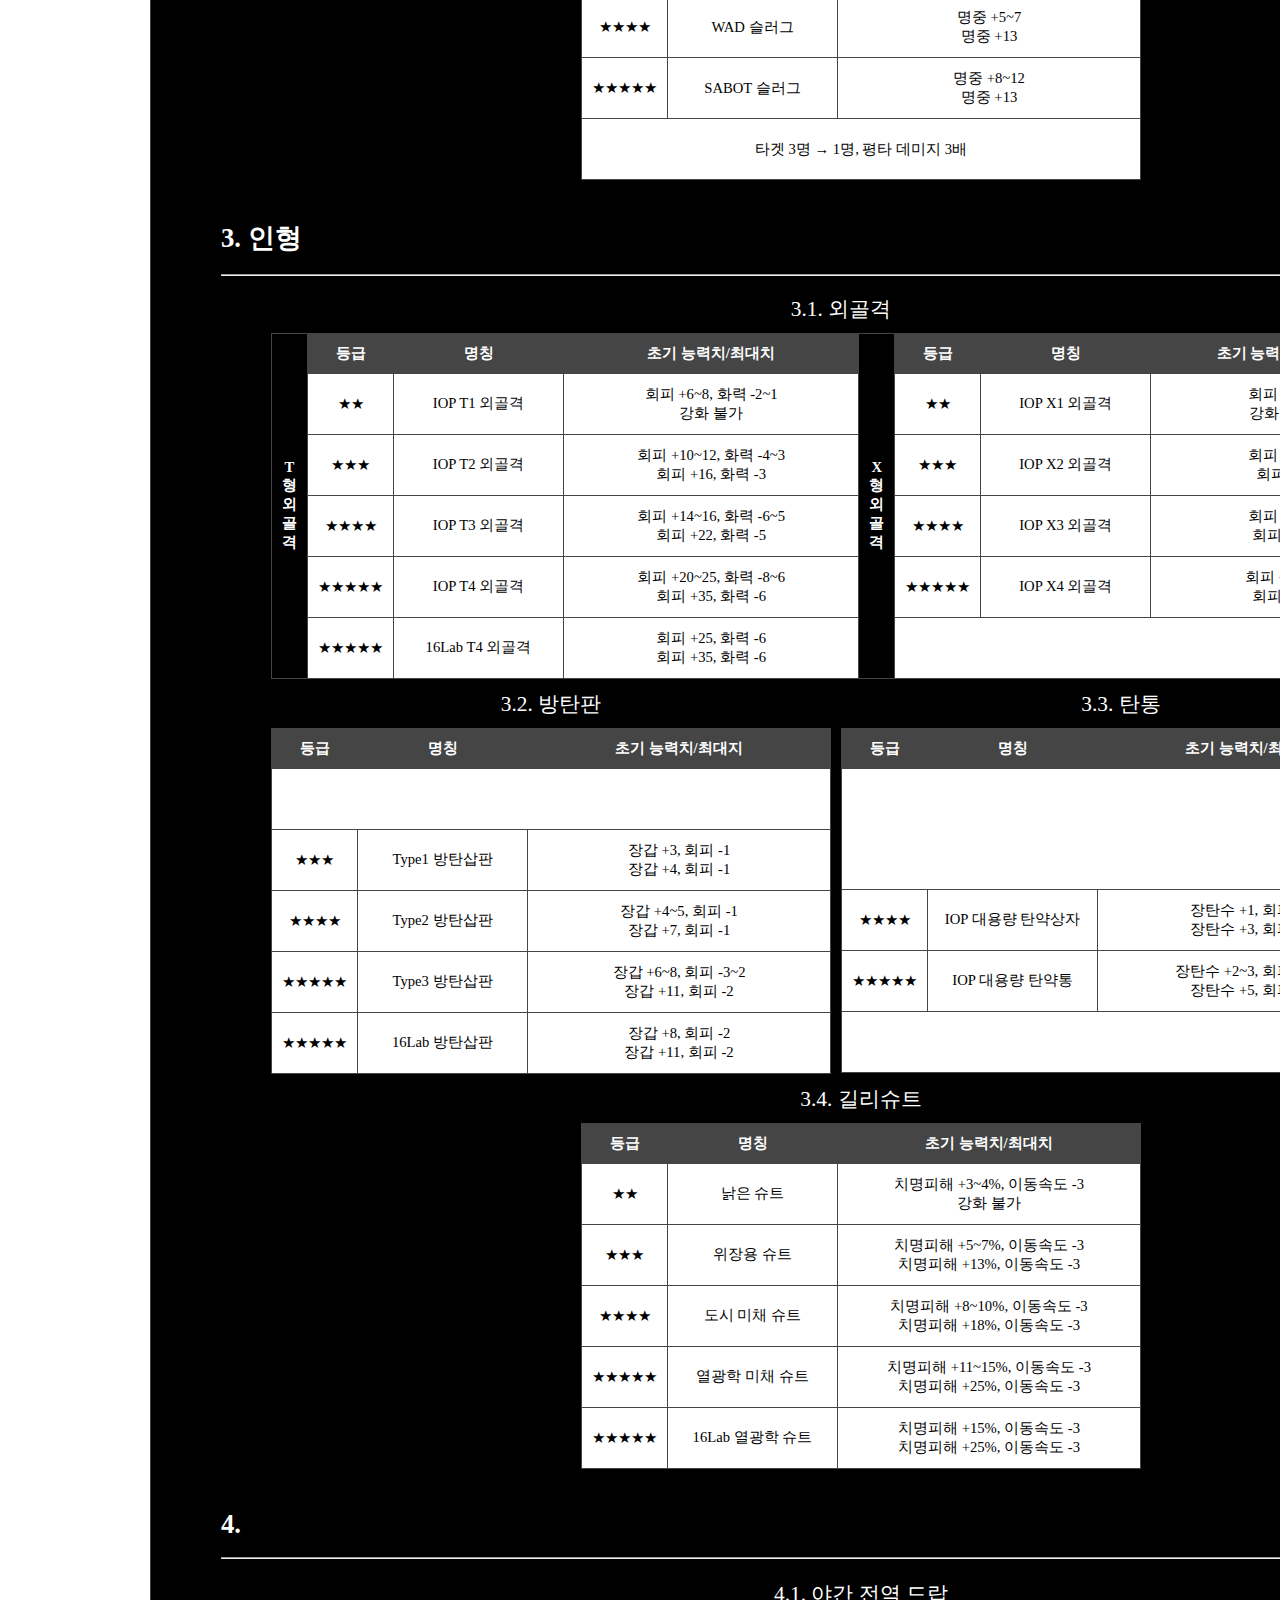
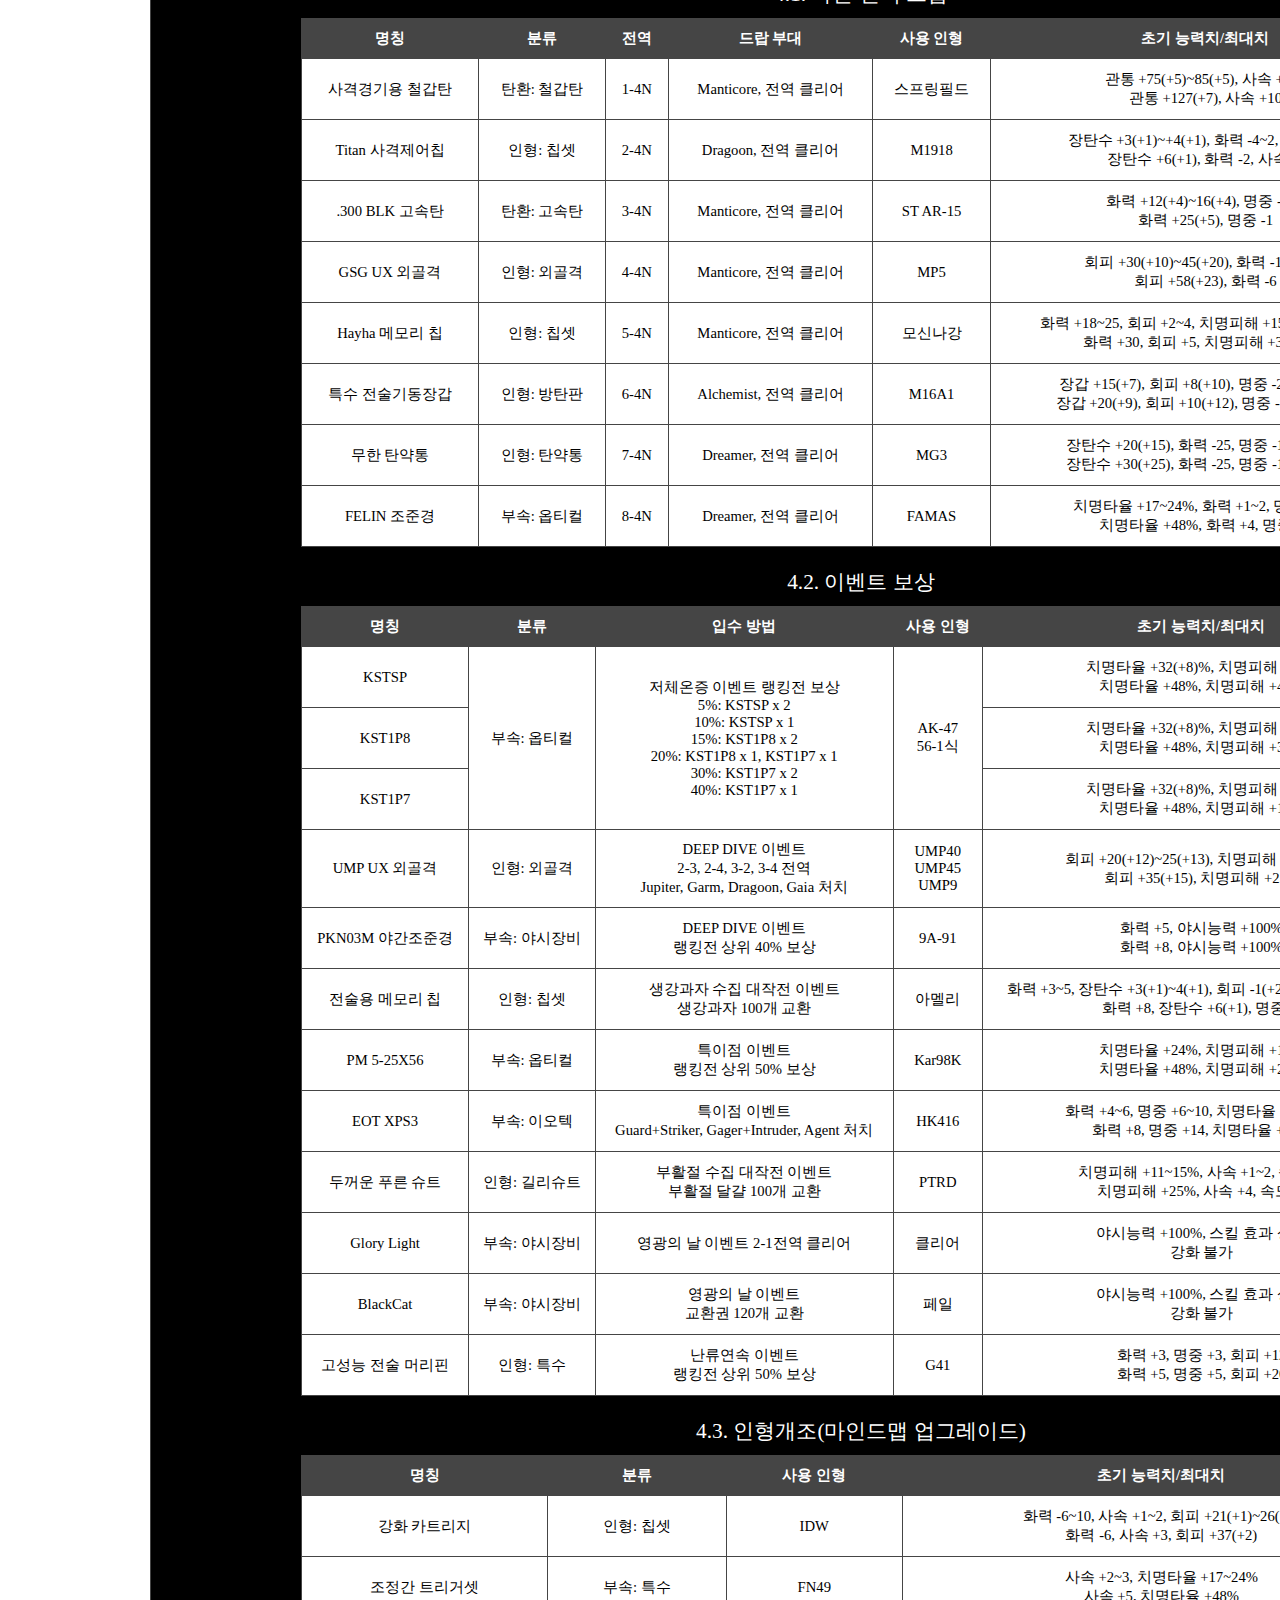
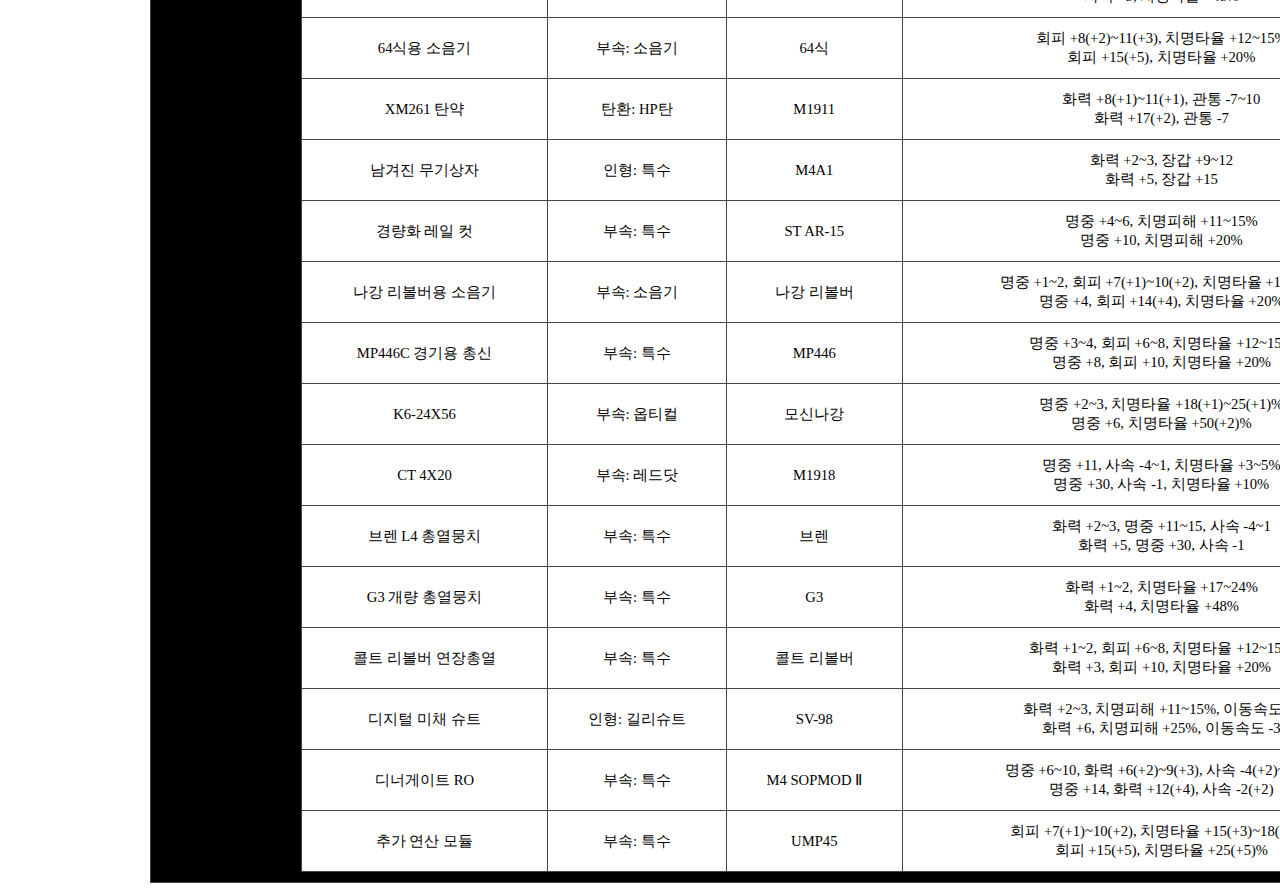
==== commit a6070de7: "Update equip.html" ====
--- a/src/equip.html
+++ b/src/equip.html
@@ -739,7 +739,7 @@
             치명피해 +25%, 이동속도 -3
         </tr>
       </table>
-      <h1 id="exclusive"><a href="#index" style="font-size: 20pt;">3</a>. 인형</h1>
+      <h1 id="exclusive"><a href="#index" style="font-size: 20pt;">4</a>. </h1>
       <hr>
       <table style="clear: both; width: 1120px; margin: 10px auto">
         <caption>4.1. 야간 전역 드랍</caption>
